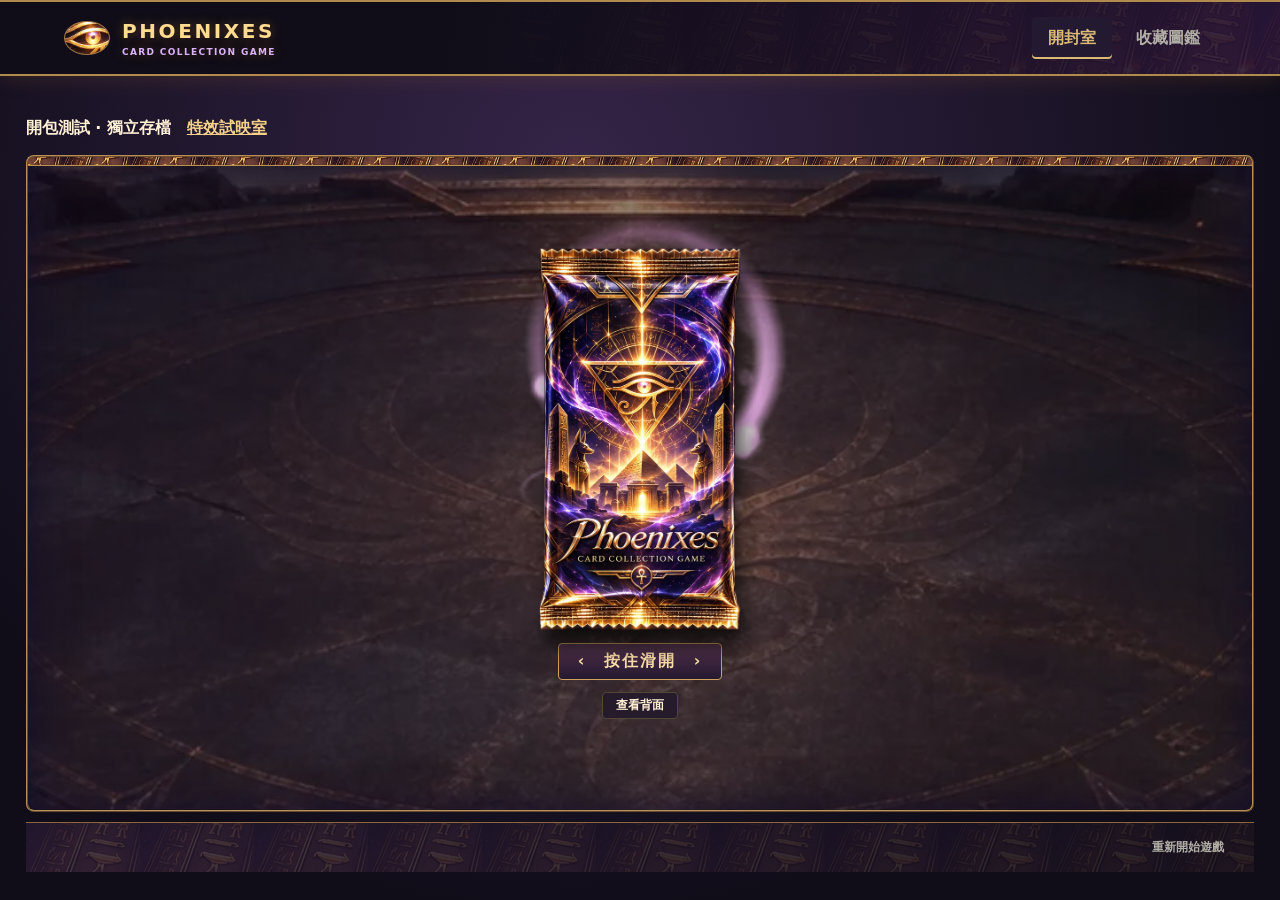
==== pack-test.html @ 0b0fe70a "部署 V0.7 正式遊戲、開包測試及特效試映室" ====
<!doctype html><html lang="zh-Hant-TW"><head><meta charset="utf-8"><meta name="viewport" content="width=device-width,initial-scale=1"><meta name="theme-color" content="#141410"><meta name="version" content="0.7"><title>開包測試｜埃及魔眼 V0.7｜PHOENIXES CARD COLLECTION GAME｜封王卡牌</title>  <script type="module" crossorigin src="./assets/effects-B3_6mOSf.js"></script>
  <script type="module" crossorigin src="./assets/main-DropEZ9S.js"></script>
  <link rel="stylesheet" crossorigin href="./assets/effects-CsHN-wOc.css">
</head><body style="margin:0"><div id="root"></div></body></html>
---- assets/effects-CsHN-wOc.css ----
*{box-sizing:border-box}:root{--gold:#dbba75;--line:#504735;--ink:#141410;--flip:.32s;color-scheme:dark;font-family:Microsoft JhengHei,system-ui,sans-serif;color:#f3eedf;background:#10110f}body{min-height:100vh;background:radial-gradient(ellipse at 75% 20%,#22241b,transparent 60%)}button{color:inherit;font:inherit;cursor:pointer;background:#262620;border:1px solid var(--line);border-radius:4px;padding:.65rem 1rem}button:focus-visible{outline:3px solid #ffe5a3;outline-offset:3px}button:disabled{cursor:default}header{height:76px;padding:0 max(5vw,18px);border-bottom:1px solid var(--line);display:flex;justify-content:space-between;align-items:center;background:#11120fee}.brand{display:flex;gap:12px;align-items:center;font:700 20px Georgia,serif;letter-spacing:.13em}.brand b{font-size:32px;color:var(--gold)}small{display:block;font-size:10px;color:var(--gold);letter-spacing:.15em}.brand small{margin-top:4px;font-size:9px}nav{display:flex;gap:8px}nav button,footer button{background:none;border:0;color:#b2afa6}nav .active{color:var(--gold);box-shadow:inset 0 -2px var(--gold)}main{max-width:1150px;padding:30px 5vw 18px;margin:auto}.heading,.progress,.progress>div,footer{display:flex;align-items:center;justify-content:space-between}.heading{margin-bottom:20px}h1{font-family:serif;font-size:clamp(28px,4vw,46px);margin:4px 0;letter-spacing:.08em}.counter{font-size:13px;color:#c0bba9}.counter strong{font:28px Georgia;color:var(--gold)}.stage{position:relative;text-align:center;padding:28px 18px;border:1px solid var(--line);border-radius:8px;background:repeating-radial-gradient(ellipse at 50% 40%,transparent 0 70px,#dbc1790a 71px,transparent 72px 85px),radial-gradient(ellipse at 50% 45%,#49412b 0,#24251e 44%,#161814 83%)}.wrapper{position:relative;width:155px;padding:11px 8px 10px;display:inline-grid;gap:4px;color:#f8e6b4;background:linear-gradient(100deg,#4b4026,#ae9861 12%,#53482f 28%,#292719 68%,#88794d);box-shadow:8px 14px 24px #0009;transform:rotate(-5deg);border:1px solid #c6b27b;transition:transform .2s}.wrapper:hover{transform:rotate(-2deg) translateY(-3px)}.wrapper img{width:100%;height:176px;object-fit:contain}.wrapper span{font:10px Georgia;letter-spacing:.2em}.wrapper:before,.wrapper:after{content:"";position:absolute;height:5px;background:repeating-linear-gradient(90deg,#a79361 0,#a79361 2px,#594f36 3px,#594f36 5px);left:0;right:0;top:0}.wrapper:after{bottom:0;top:auto}h2{font:700 25px serif;margin:16px 0 5px}.stage p,dialog p{color:#c6c1af;margin:7px 0 16px}.gold{min-width:175px;font-weight:700;background:linear-gradient(110deg,#dfc28b,#bba06a);color:#231e15}.hand,.gallery{display:grid;grid-template-columns:repeat(4,minmax(0,1fr));gap:14px}.hand{margin:20px auto;max-width:880px}.slot,.entry{padding:4px;background:#171912;min-width:0}.slot img,.entry img{width:100%;aspect-ratio:.69;object-fit:contain;display:block}.slot span,.entry span{display:block;margin:6px 0;font-size:14px}.slot small,.entry small{margin:5px}.face img{animation:flip var(--flip) ease-out}.rare{border-color:var(--gold);box-shadow:0 0 16px #ecd18777}.gallery{grid-template-columns:repeat(auto-fill,minmax(135px,1fr))}.entry:disabled img{opacity:.38}.progress{margin:18px 0;gap:14px}.progress>div{flex:1;flex-wrap:wrap;gap:10px;background:#1b1d17;border:1px solid #36392e;padding:14px 18px;border-radius:5px}.progress strong{color:var(--gold)}.progress i{font-size:12px;font-style:normal;color:#aaa89a}progress{width:100%;height:5px;accent-color:var(--gold)}footer{color:#aaa89a;font-size:12px}dialog{text-align:center;background:#22241d;color:inherit;border:1px solid var(--gold);max-width:94vw;border-radius:6px}dialog::backdrop{background:#000c}dialog img{display:block;max-width:80vw;max-height:70dvh;margin:auto;object-fit:contain}@keyframes flip{0%{transform:perspective(500px) rotateY(75deg);opacity:.6}}@media(max-width:650px){header{height:62px}.brand{font-size:15px;gap:6px}.brand b{font-size:22px}nav{gap:0}nav button{padding:9px;font-size:14px}main{padding:22px 14px}.hand{grid-template-columns:repeat(2,minmax(0,1fr));gap:8px}.stage{padding:18px 10px}.progress{gap:7px}.progress>div{padding:10px;font-size:13px}.heading small{font-size:8px}.gallery{grid-template-columns:repeat(2,minmax(0,1fr))}}@media(prefers-reduced-motion:reduce){*,*:before,*:after{animation:none!important;transition:none!important}}:root{font-family:ui-rounded,Arial Rounded MT Bold,Microsoft JhengHei,PingFang TC,system-ui,sans-serif;font-weight:750}body{margin:0;background:#151311}header{background:#181512;border-color:#504332}.brand,.stage h2,dialog h2{font-family:inherit;font-weight:900}main{max-width:1500px;padding:clamp(12px,2vw,30px)}.stage{min-height:clamp(400px,73svh,820px);display:flex;align-items:center;justify-content:center;flex-direction:column;isolation:isolate;overflow:hidden;background:#241e1a url(../relic/arena.webp) center 57%/cover no-repeat}.booth{display:grid;justify-items:center;gap:20px;z-index:1}.foil,.shell{width:clamp(168px,20vw,250px);aspect-ratio:456/867}.foil{touch-action:none;-webkit-user-select:none;user-select:none;position:relative;padding:0;border:0;background:none;cursor:grab;filter:drop-shadow(5px 16px 10px #080605cc);transform:perspective(700px) rotateY(calc(var(--drag)*13deg)) rotate(calc(var(--drag)*4deg))}.foil:active{cursor:grabbing}.pack-art,.shell i{position:absolute;top:0;right:0;bottom:0;left:0;background:url(../relic/eye-pack.webp) center/100% 100%;clip-path:polygon(3.5% 0,98% 0,96% 48%,100% 99.5%,0 99.5%,4% 49%)}.cue,.stage h2{background:#17130ddb;border:1px solid #9d8054;color:#fff1c9;padding:.45em 1.2em;border-radius:4px;letter-spacing:.12em}.hand{position:relative;display:flex;align-items:center;justify-content:center;width:96%;gap:0;margin:40px auto 48px}.slot{--angle:-11deg;--lift:10px;width:23%;max-width:194px;flex:none;position:relative;transform-origin:50% 92%;transform:translateY(var(--lift)) rotate(var(--angle));box-shadow:0 9px 15px #0009;transition:transform .24s;touch-action:manipulation}.slot:nth-child(2){--angle:-4deg;--lift:-7px}.slot:nth-child(3){--angle:4deg;--lift:-7px}.slot:nth-child(4){--angle:11deg}@media(hover:hover){.slot:hover{z-index:3;transform:translateY(-18px) scale(1.055)}}.slot:focus-visible{z-index:4}.dealing .slot{animation:deal .6s ease-out backwards}.dealing .slot:nth-child(2n){animation-delay:.1s}.shell,.burst,.reveal-fx,.sr,.mist{pointer-events:none}.shell{z-index:5;position:absolute;left:50%;top:46%;transform:translate(-50%,-50%)}.shell i{clip-path:polygon(3% 14%,30% 12%,70% 16%,98% 12%,100% 100%,0 100%);animation:drop .65s ease-in both}.shell i+i{clip-path:polygon(3% 0,98% 0,98% 12%,70% 16%,30% 12%,3% 14%);animation:tear .6s ease-out both}.burst,.reveal-fx,.mist{position:absolute;mix-blend-mode:screen;background:center/100% 100% no-repeat}.burst{top:-45%;right:-45%;bottom:-45%;left:-45%;background-image:url(../relic/burst-alpha.webp);animation:flare .8s both}.reveal-fx{top:-18%;right:-18%;bottom:-18%;left:-18%;background-image:url(../relic/arc-alpha.webp);animation:flare .95s both}.rare .reveal-fx{background-image:url(../relic/flame-alpha.webp);-webkit-mask-image:radial-gradient(ellipse,transparent 32%,black 60%);mask-image:radial-gradient(ellipse,transparent 32%,black 60%);animation-duration:1.55s}.sr{position:absolute;width:62%;aspect-ratio:276/190;bottom:-8%;right:-7%;background:url(../relic/sr-alpha.webp) center/contain;mix-blend-mode:screen;-webkit-mask-image:radial-gradient(ellipse,#000 55%,transparent 74%);mask-image:radial-gradient(ellipse,#000 55%,transparent 74%);animation:stamp .65s both}.mist{z-index:-1;top:45%;right:0;bottom:-12%;left:0;background-image:url(../relic/mist-alpha.webp);opacity:.21}.gold,.stage h2{position:relative;z-index:1}.sound-toggle{color:#dfc695}footer{justify-content:flex-end;margin-top:10px}dialog[open]{animation:inspect .2s ease-out}dialog img{margin-bottom:12px}@keyframes inspect{0%{opacity:0;transform:scale(.88)}}@keyframes stamp{0%{opacity:0;transform:scale(1.7)}65%{transform:scale(.94)}}@keyframes deal{0%{opacity:0;transform:translateY(38%) scale(.5)}}@keyframes drop{to{opacity:0;transform:translateY(55%) rotate(-12deg)}}@keyframes tear{to{opacity:0;transform:translate(45%,-42%) rotate(22deg)}}@keyframes flare{0%,to{opacity:0}20%,62%{opacity:1}}@media(max-width:650px){header{padding:0 9px}.brand{font-size:12px}.brand b{display:none}nav button{padding:8px 5px;font-size:13px}.stage{min-height:64svh;padding-inline:3px}.hand{width:100%}.slot{width:23%;padding:1px;--angle:-8deg}.slot:nth-child(4){--angle:8deg}}@media(prefers-reduced-motion:reduce){.mist,.reveal-fx,.burst,.shell{display:none}}dialog.closing{animation:dismiss .18s ease-in both}@keyframes dismiss{to{opacity:0;transform:scale(.88)}}body{background:radial-gradient(ellipse at 45% 20%,#352448,#100d19 72%);color:#fff0d6}header,dialog,footer,.entry,.gold,.cue,nav .active{border-color:#ba864b;background-color:#231a32}header{border-block:2px solid #b18a4d;background:linear-gradient(95deg,#100d18 35%,#281536e8),url(../relic/glyph.webp);box-shadow:0 3px 18px #ae6b3030}.brand b{display:block;width:46px;height:34px;background:url(../relic/eye.webp) center/cover;border:1px solid #997343;border-radius:50%}.brand{color:#ffdc90;text-shadow:0 0 12px #cf872a66}.brand small{color:#dbb3ff}.stage{border:2px ridge #ba8d56;background-image:linear-gradient(160deg,#28113f55,transparent 46%,#31113a77),url(../relic/arena.webp);box-shadow:inset 0 0 45px #130d27}.stage:before,.gallery:before{content:"";position:absolute;top:0;left:0;right:0;height:8px;background:url(../relic/glyph.webp) center/68px;pointer-events:none;border-bottom:1px solid #b79250}.gallery{position:relative;padding:22px 10px;background:#201727;border:1px solid #946c46}.entry{border:2px ridge #b08a5d}footer{padding:6px 14px;border-top:1px solid #8c663e;background:linear-gradient(90deg,#251930d9,#15101de8),url(../relic/glyph.webp)}button.gold,.cue,dialog button{background:linear-gradient(#55344e,#24182f);border:1px solid #d2a15e;color:#ffe1aa}.cue{font-weight:850}.foil,.shell{width:clamp(145px,17vw,202px)}.pack-art{clip-path:none}.foil:after,.tear-fire,.dealing .slot:before,.halo{content:"";pointer-events:none;position:absolute;background:center/100% 100% no-repeat}.foil:after{top:0;right:-21%;bottom:0;left:-21%;background-image:url(../relic/arc-alpha.webp);opacity:calc(.25 + var(--drag)*.7);transform:scale(calc(1 + var(--drag)*.15))}.shell{top:50%}.shell i{animation:shatter 1.15s ease-in both}.shell i+i{animation:sealAway 1s ease-out both}.tear-fire{top:-30%;right:-30%;bottom:-30%;left:-30%;background-image:url(../relic/flame-alpha.webp);animation:ignition 1.35s both;-webkit-mask-image:radial-gradient(ellipse,transparent 20%,black 52%,transparent 73%);mask-image:radial-gradient(ellipse,transparent 20%,black 52%,transparent 73%)}.shell .burst{animation:ignition 1.55s both}.hand .slot{--travel:151%;--delay:.62s}.hand .slot:nth-child(2){--travel:50%;--delay:.77s}.hand .slot:nth-child(3){--travel:-50%;--delay:.92s}.hand .slot:nth-child(4){--travel:-151%;--delay:1.07s}.hand.dealing .slot{animation:fan .88s var(--delay) cubic-bezier(.16,.75,.23,1) both}.dealing .slot:before{top:-22%;right:-22%;bottom:-22%;left:-22%;background-image:url(../relic/arc-alpha.webp);animation:ignition .95s var(--delay) both}.rare .reveal-fx{top:-29%;right:-29%;bottom:-29%;left:-29%;animation:ignition 2.3s both}.sr{width:97%;right:-10%;bottom:-19%;mix-blend-mode:normal;-webkit-mask-image:none;mask-image:none;filter:drop-shadow(0 0 7px #ffad48);animation:stamp .7s both,glory 1.8s .2s ease-in-out infinite alternate}.inspection{position:relative;isolation:isolate;padding:8px}.inspection img{position:relative;z-index:1}.inspection .sr{width:40%;right:-2%;bottom:-2%;z-index:2}.halo{top:-10%;right:-10%;bottom:-10%;left:-10%;background-image:url(../relic/arc-alpha.webp);animation:breathe 2s infinite alternate}.legend .halo{background-image:url(../relic/flame-alpha.webp)}dialog{overflow:visible;border:2px ridge #d2a562;background:linear-gradient(135deg,#26182ff2,#15101bed),url(../relic/glyph.webp);box-shadow:0 0 45px #ba6bf94d}dialog::backdrop{background:#10091ce8}@keyframes shatter{0%,22%{opacity:1}to{transform:translate(-20%,46%) rotate(-17deg);opacity:0}}@keyframes sealAway{0%,14%{transform:none}to{transform:translate(63%,-56%) rotate(36deg);opacity:0}}@keyframes fan{0%{opacity:0;transform:translate(var(--travel),18%) scale(.35) rotate(0)}15%{opacity:1}to{transform:translateY(var(--lift)) rotate(var(--angle))}}@keyframes ignition{0%,to{opacity:0;scale:.72}18%,58%{opacity:1}76%{scale:1.13}}@keyframes glory{to{filter:drop-shadow(0 0 5px #fff4aa) drop-shadow(0 0 12px #f38c28);scale:1.05}}@keyframes breathe{to{transform:scale(1.07);opacity:.7}}@media(prefers-reduced-motion:reduce){.foil:after,.halo,.tear-fire,.dealing .slot:before{display:none}}.stage{background-image:linear-gradient(120deg,#170e2d70,#100d2266),url(../relic/temple.webp)}.booth{position:relative;gap:12px}.effect{width:100%;height:100%;display:block;pointer-events:none}.arrival,.release,.summon,.inspect-fx{position:absolute;pointer-events:none;aspect-ratio:1;mix-blend-mode:screen}.arrival{width:170%;top:-8%;filter:hue-rotate(185deg)}.release{width:245%;top:-23%;left:-72%;filter:saturate(1.2)}.summon{width:200%;left:-50%;bottom:-29%;z-index:4}.slot:has(.summon){z-index:5;animation:relicRise 1.55s both}.slot:has(.summon) .sr{animation:stamp .65s .32s both,glory 1.8s 1s infinite alternate}@keyframes relicRise{0%{filter:brightness(.35)}23%{filter:brightness(.58);transform:translateY(-4%) scale(1.03)}48%,72%{filter:brightness(1.13);transform:translateY(-9%) scale(1.09)}}.inspect-fx{width:148%;inset:auto -24% -18%;z-index:2}.legend .foil-light,.rare .card-glint{position:absolute;top:2%;right:2%;bottom:2%;left:2%;z-index:2;pointer-events:none;mix-blend-mode:screen;background:linear-gradient(115deg,transparent 32%,#b18eff38 42%,#ffe9b78c 48%,#7cd3ff4a 54%,transparent 63%);background-size:250% 100%;background-position:var(--shine,50%) 0}.rare .card-glint{animation:metal 1.7s both}@keyframes metal{0%{background-position:100% 0}to{background-position:0 0;opacity:0}}.foil:after,.dealing .slot:before{display:none}.foil{--pack:url(../relic/eye-pack.webp)}.foil.back{--pack:url(../relic/eye-back.webp)}.foil .pack-art,.foil .seal-peel{background-image:var(--pack)}.foil .pack-art{clip-path:polygon(0 11%,100% 11%,100% 100%,0 100%)}.seal-peel{position:absolute;top:0;right:0;bottom:0;left:0;background-size:100% 100%;clip-path:polygon(0 0,100% 0,100% 11%,0 11%);transform-origin:100% 10%;transform:skewY(calc(var(--drag)*6deg)) translateY(calc(-2%*var(--drag)))}.rotate-pack{font-size:.78rem;padding:.25rem .8rem;background:#251b2a}.lab{max-width:760px}.lab label{display:block;margin:.7em 0}.lab a,main a{color:#f3cf88}.viewer{height:36vh;min-height:190px;background:#100d18;display:grid;place-items:center;overflow:hidden;border:1px solid #866740}.viewer>div{width:min(32vh,72vw);aspect-ratio:1}.lab input{vertical-align:middle}@media(prefers-reduced-motion:reduce){.arrival,.release,.summon,.inspect-fx{display:none}}.pack-side{position:absolute;top:0;right:0;bottom:0;left:0;animation:turnFoil .45s ease-out both}.shell.reverse i{background-image:url(../relic/eye-back.webp)}@keyframes turnFoil{0%{transform:perspective(650px) rotateY(77deg);filter:brightness(.58)}}.summon{width:131%;left:-15.5%;bottom:-6%;z-index:1;opacity:.76;-webkit-mask-image:radial-gradient(ellipse at 50% 54%,#000 15%,#000a 39%,transparent 69%);mask-image:radial-gradient(ellipse at 50% 54%,#000 15%,#000a 39%,transparent 69%);filter:saturate(1.3)}.slot:has(.summon) .sr{z-index:4}.slot:has(.summon) .card-glint{z-index:2}.summoning .slot:not(:has(.summon)){filter:brightness(.74);transition:filter .25s}.release,.inspect-fx,.arrival{-webkit-mask-image:radial-gradient(ellipse,#000 25%,#000c 49%,transparent 72%);mask-image:radial-gradient(ellipse,#000 25%,#000c 49%,transparent 72%)}.slot:has(.summon) .summon{animation:unsealLight 1.5s both}.slot:has(.summon):before{content:"";position:absolute;top:3px;right:3px;bottom:3px;left:3px;z-index:3;background:center/contain no-repeat url(../card-preview/00.webp);backface-visibility:hidden;transform-origin:left center;pointer-events:none;animation:secretBack .78s both}.slot:has(.summon) .sr{animation:stamp .68s .58s both,glory 1.8s 1.3s infinite alternate}@keyframes secretBack{0%,38%{transform:none}90%,to{transform:perspective(550px) rotateY(-100deg);opacity:0}}@keyframes unsealLight{0%,12%{opacity:.14}42%{opacity:.8}80%,to{opacity:0}}@media(prefers-reduced-motion:reduce){.slot:has(.summon):before{display:none}}.charge-fx{position:absolute;top:-18%;right:-18%;bottom:-18%;left:-18%;z-index:2;pointer-events:none;mix-blend-mode:screen;filter:sepia(.6) saturate(1.4)}@media(prefers-reduced-motion:reduce){.charge-fx{display:none}}.lab h1{font-family:inherit}.lab select{font:inherit;color:#f4deab;background:#231a32;padding:.35rem}.viewer canvas{-webkit-mask-image:radial-gradient(ellipse,#000 36%,#000c 55%,transparent 73%);mask-image:radial-gradient(ellipse,#000 36%,#000c 55%,transparent 73%)}
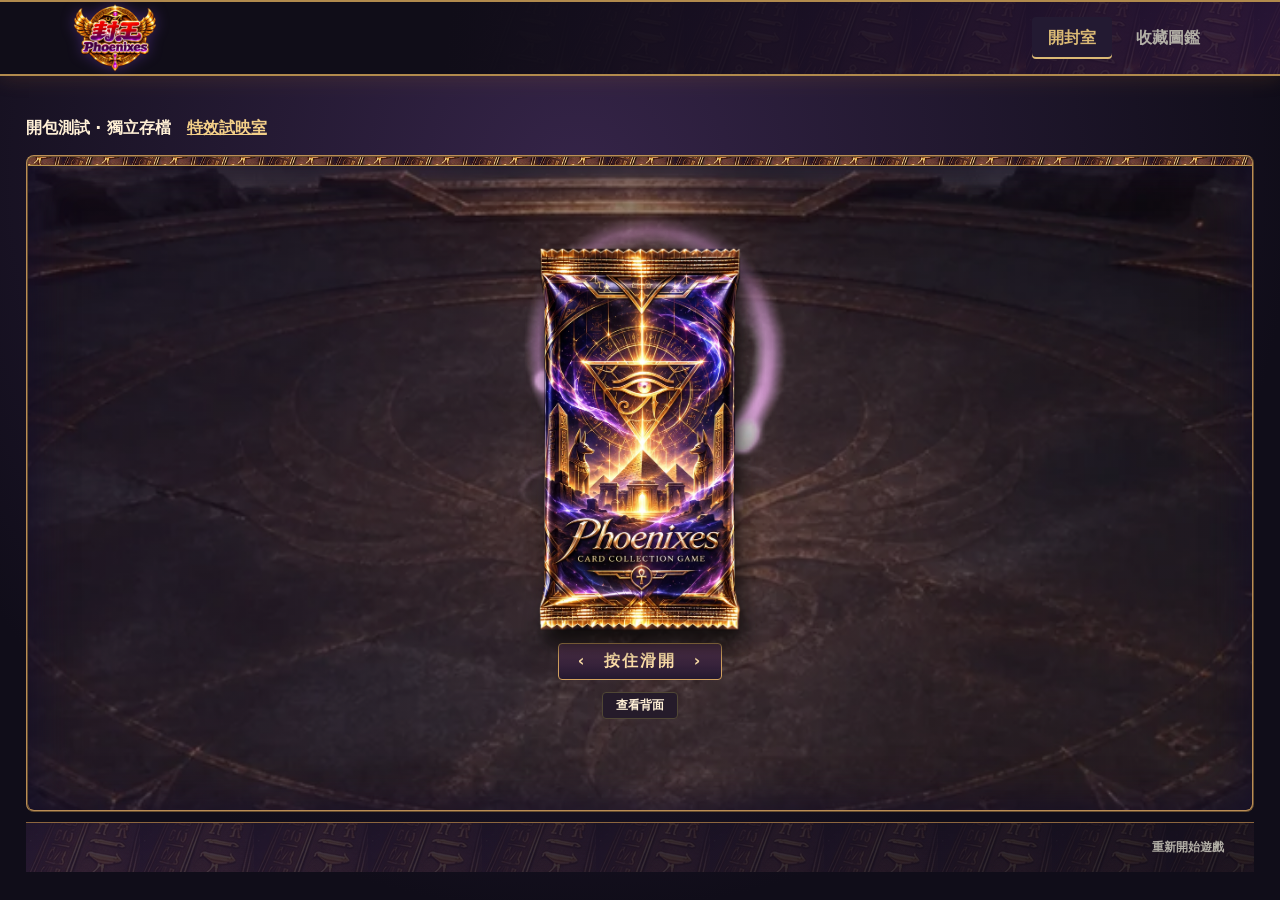
==== commit 1d3c9b1d: "deploy: publish Egyptian Seal logo and P01 preview" ====
--- a/pack-test.html
+++ b/pack-test.html
@@ -1,4 +1,5 @@
-<!doctype html><html lang="zh-Hant-TW"><head><meta charset="utf-8"><meta name="viewport" content="width=device-width,initial-scale=1"><meta name="theme-color" content="#141410"><meta name="version" content="0.7"><title>開包測試｜埃及魔眼 V0.7｜PHOENIXES CARD COLLECTION GAME｜封王卡牌</title>  <script type="module" crossorigin src="./assets/effects-B3_6mOSf.js"></script>
-  <script type="module" crossorigin src="./assets/main-DropEZ9S.js"></script>
-  <link rel="stylesheet" crossorigin href="./assets/effects-CsHN-wOc.css">
+<!doctype html><html lang="zh-Hant-TW"><head><meta charset="utf-8"><meta name="viewport" content="width=device-width,initial-scale=1"><meta name="theme-color" content="#141410"><meta name="version" content="0.7"><title>開包測試｜埃及魔眼 V0.7｜PHOENIXES CARD COLLECTION GAME｜封王卡牌</title>  <script type="module" crossorigin src="./assets/Effect-CpikUlde.js"></script>
+  <script type="module" crossorigin src="./assets/audio-BqNfsclt.js"></script>
+  <script type="module" crossorigin src="./assets/main-Bqu9uLlT.js"></script>
+  <link rel="stylesheet" crossorigin href="./assets/effects-CDIC5dRx.css">
 </head><body style="margin:0"><div id="root"></div></body></html>
--- a/assets/effects-CDIC5dRx.css
+++ b/assets/effects-CDIC5dRx.css
@@ -0,0 +1 @@
+*{box-sizing:border-box}:root{--gold:#dbba75;--line:#504735;--ink:#141410;--flip:.32s;color-scheme:dark;font-family:Microsoft JhengHei,system-ui,sans-serif;color:#f3eedf;background:#10110f}body{min-height:100vh;background:radial-gradient(ellipse at 75% 20%,#22241b,transparent 60%)}button{color:inherit;font:inherit;cursor:pointer;background:#262620;border:1px solid var(--line);border-radius:4px;padding:.65rem 1rem}button:focus-visible{outline:3px solid #ffe5a3;outline-offset:3px}button:disabled{cursor:default}header{height:76px;padding:0 max(5vw,18px);border-bottom:1px solid var(--line);display:flex;justify-content:space-between;align-items:center;background:#11120fee}.brand{display:flex;gap:12px;align-items:center;font:700 20px Georgia,serif;letter-spacing:.13em}.brand b{font-size:32px;color:var(--gold)}small{display:block;font-size:10px;color:var(--gold);letter-spacing:.15em}.brand small{margin-top:4px;font-size:9px}nav{display:flex;gap:8px}nav button,footer button{background:none;border:0;color:#b2afa6}nav .active{color:var(--gold);box-shadow:inset 0 -2px var(--gold)}main{max-width:1150px;padding:30px 5vw 18px;margin:auto}.heading,.progress,.progress>div,footer{display:flex;align-items:center;justify-content:space-between}.heading{margin-bottom:20px}h1{font-family:serif;font-size:clamp(28px,4vw,46px);margin:4px 0;letter-spacing:.08em}.counter{font-size:13px;color:#c0bba9}.counter strong{font:28px Georgia;color:var(--gold)}.stage{position:relative;text-align:center;padding:28px 18px;border:1px solid var(--line);border-radius:8px;background:repeating-radial-gradient(ellipse at 50% 40%,transparent 0 70px,#dbc1790a 71px,transparent 72px 85px),radial-gradient(ellipse at 50% 45%,#49412b 0,#24251e 44%,#161814 83%)}.wrapper{position:relative;width:155px;padding:11px 8px 10px;display:inline-grid;gap:4px;color:#f8e6b4;background:linear-gradient(100deg,#4b4026,#ae9861 12%,#53482f 28%,#292719 68%,#88794d);box-shadow:8px 14px 24px #0009;transform:rotate(-5deg);border:1px solid #c6b27b;transition:transform .2s}.wrapper:hover{transform:rotate(-2deg) translateY(-3px)}.wrapper img{width:100%;height:176px;object-fit:contain}.wrapper span{font:10px Georgia;letter-spacing:.2em}.wrapper:before,.wrapper:after{content:"";position:absolute;height:5px;background:repeating-linear-gradient(90deg,#a79361 0,#a79361 2px,#594f36 3px,#594f36 5px);left:0;right:0;top:0}.wrapper:after{bottom:0;top:auto}h2{font:700 25px serif;margin:16px 0 5px}.stage p,dialog p{color:#c6c1af;margin:7px 0 16px}.gold{min-width:175px;font-weight:700;background:linear-gradient(110deg,#dfc28b,#bba06a);color:#231e15}.hand,.gallery{display:grid;grid-template-columns:repeat(4,minmax(0,1fr));gap:14px}.hand{margin:20px auto;max-width:880px}.slot,.entry{padding:4px;background:#171912;min-width:0}.slot img,.entry img{width:100%;aspect-ratio:.69;object-fit:contain;display:block}.slot span,.entry span{display:block;margin:6px 0;font-size:14px}.slot small,.entry small{margin:5px}.face img{animation:flip var(--flip) ease-out}.rare{border-color:var(--gold);box-shadow:0 0 16px #ecd18777}.gallery{grid-template-columns:repeat(auto-fill,minmax(135px,1fr))}.entry:disabled img{opacity:.38}.progress{margin:18px 0;gap:14px}.progress>div{flex:1;flex-wrap:wrap;gap:10px;background:#1b1d17;border:1px solid #36392e;padding:14px 18px;border-radius:5px}.progress strong{color:var(--gold)}.progress i{font-size:12px;font-style:normal;color:#aaa89a}progress{width:100%;height:5px;accent-color:var(--gold)}footer{color:#aaa89a;font-size:12px}dialog{text-align:center;background:#22241d;color:inherit;border:1px solid var(--gold);max-width:94vw;border-radius:6px}dialog::backdrop{background:#000c}dialog img{display:block;max-width:80vw;max-height:70dvh;margin:auto;object-fit:contain}@keyframes flip{0%{transform:perspective(500px) rotateY(75deg);opacity:.6}}@media(max-width:650px){header{height:62px}.brand{font-size:15px;gap:6px}.brand b{font-size:22px}nav{gap:0}nav button{padding:9px;font-size:14px}main{padding:22px 14px}.hand{grid-template-columns:repeat(2,minmax(0,1fr));gap:8px}.stage{padding:18px 10px}.progress{gap:7px}.progress>div{padding:10px;font-size:13px}.heading small{font-size:8px}.gallery{grid-template-columns:repeat(2,minmax(0,1fr))}}@media(prefers-reduced-motion:reduce){*,*:before,*:after{animation:none!important;transition:none!important}}:root{font-family:ui-rounded,Arial Rounded MT Bold,Microsoft JhengHei,PingFang TC,system-ui,sans-serif;font-weight:750}body{margin:0;background:#151311}header{background:#181512;border-color:#504332}.brand,.stage h2,dialog h2{font-family:inherit;font-weight:900}main{max-width:1500px;padding:clamp(12px,2vw,30px)}.stage{min-height:clamp(400px,73svh,820px);display:flex;align-items:center;justify-content:center;flex-direction:column;isolation:isolate;overflow:hidden;background:#241e1a url(../relic/arena.webp) center 57%/cover no-repeat}.booth{display:grid;justify-items:center;gap:20px;z-index:1}.foil,.shell{width:clamp(168px,20vw,250px);aspect-ratio:456/867}.foil{touch-action:none;-webkit-user-select:none;user-select:none;position:relative;padding:0;border:0;background:none;cursor:grab;filter:drop-shadow(5px 16px 10px #080605cc);transform:perspective(700px) rotateY(calc(var(--drag)*13deg)) rotate(calc(var(--drag)*4deg))}.foil:active{cursor:grabbing}.pack-art,.shell i{position:absolute;top:0;right:0;bottom:0;left:0;background:url(../relic/eye-pack.webp) center/100% 100%;clip-path:polygon(3.5% 0,98% 0,96% 48%,100% 99.5%,0 99.5%,4% 49%)}.cue,.stage h2{background:#17130ddb;border:1px solid #9d8054;color:#fff1c9;padding:.45em 1.2em;border-radius:4px;letter-spacing:.12em}.hand{position:relative;display:flex;align-items:center;justify-content:center;width:96%;gap:0;margin:40px auto 48px}.slot{--angle:-11deg;--lift:10px;width:23%;max-width:194px;flex:none;position:relative;transform-origin:50% 92%;transform:translateY(var(--lift)) rotate(var(--angle));box-shadow:0 9px 15px #0009;transition:transform .24s;touch-action:manipulation}.slot:nth-child(2){--angle:-4deg;--lift:-7px}.slot:nth-child(3){--angle:4deg;--lift:-7px}.slot:nth-child(4){--angle:11deg}@media(hover:hover){.slot:hover{z-index:3;transform:translateY(-18px) scale(1.055)}}.slot:focus-visible{z-index:4}.dealing .slot{animation:deal .6s ease-out backwards}.dealing .slot:nth-child(2n){animation-delay:.1s}.shell,.burst,.reveal-fx,.sr,.mist{pointer-events:none}.shell{z-index:5;position:absolute;left:50%;top:46%;transform:translate(-50%,-50%)}.shell i{clip-path:polygon(3% 14%,30% 12%,70% 16%,98% 12%,100% 100%,0 100%);animation:drop .65s ease-in both}.shell i+i{clip-path:polygon(3% 0,98% 0,98% 12%,70% 16%,30% 12%,3% 14%);animation:tear .6s ease-out both}.burst,.reveal-fx,.mist{position:absolute;mix-blend-mode:screen;background:center/100% 100% no-repeat}.burst{top:-45%;right:-45%;bottom:-45%;left:-45%;background-image:url(../relic/burst-alpha.webp);animation:flare .8s both}.reveal-fx{top:-18%;right:-18%;bottom:-18%;left:-18%;background-image:url(../relic/arc-alpha.webp);animation:flare .95s both}.rare .reveal-fx{background-image:url(../relic/flame-alpha.webp);-webkit-mask-image:radial-gradient(ellipse,transparent 32%,black 60%);mask-image:radial-gradient(ellipse,transparent 32%,black 60%);animation-duration:1.55s}.sr{position:absolute;width:62%;aspect-ratio:276/190;bottom:-8%;right:-7%;background:url(../relic/sr-alpha.webp) center/contain;mix-blend-mode:screen;-webkit-mask-image:radial-gradient(ellipse,#000 55%,transparent 74%);mask-image:radial-gradient(ellipse,#000 55%,transparent 74%);animation:stamp .65s both}.mist{z-index:-1;top:45%;right:0;bottom:-12%;left:0;background-image:url(../relic/mist-alpha.webp);opacity:.21}.gold,.stage h2{position:relative;z-index:1}.sound-toggle{color:#dfc695}footer{justify-content:flex-end;margin-top:10px}dialog[open]{animation:inspect .2s ease-out}dialog img{margin-bottom:12px}@keyframes inspect{0%{opacity:0;transform:scale(.88)}}@keyframes stamp{0%{opacity:0;transform:scale(1.7)}65%{transform:scale(.94)}}@keyframes deal{0%{opacity:0;transform:translateY(38%) scale(.5)}}@keyframes drop{to{opacity:0;transform:translateY(55%) rotate(-12deg)}}@keyframes tear{to{opacity:0;transform:translate(45%,-42%) rotate(22deg)}}@keyframes flare{0%,to{opacity:0}20%,62%{opacity:1}}@media(max-width:650px){header{padding:0 9px}.brand{font-size:12px}.brand b{display:none}nav button{padding:8px 5px;font-size:13px}.stage{min-height:64svh;padding-inline:3px}.hand{width:100%}.slot{width:23%;padding:1px;--angle:-8deg}.slot:nth-child(4){--angle:8deg}}@media(prefers-reduced-motion:reduce){.mist,.reveal-fx,.burst,.shell{display:none}}dialog.closing{animation:dismiss .18s ease-in both}@keyframes dismiss{to{opacity:0;transform:scale(.88)}}body{background:radial-gradient(ellipse at 45% 20%,#352448,#100d19 72%);color:#fff0d6}header,dialog,footer,.entry,.gold,.cue,nav .active{border-color:#ba864b;background-color:#231a32}header{border-block:2px solid #b18a4d;background:linear-gradient(95deg,#100d18 35%,#281536e8),url(../relic/glyph.webp);box-shadow:0 3px 18px #ae6b3030}.brand b{display:block;width:46px;height:34px;background:url(../relic/eye.webp) center/cover;border:1px solid #997343;border-radius:50%}.brand{color:#ffdc90;text-shadow:0 0 12px #cf872a66}.brand small{color:#dbb3ff}.stage{border:2px ridge #ba8d56;background-image:linear-gradient(160deg,#28113f55,transparent 46%,#31113a77),url(../relic/arena.webp);box-shadow:inset 0 0 45px #130d27}.stage:before,.gallery:before{content:"";position:absolute;top:0;left:0;right:0;height:8px;background:url(../relic/glyph.webp) center/68px;pointer-events:none;border-bottom:1px solid #b79250}.gallery{position:relative;padding:22px 10px;background:#201727;border:1px solid #946c46}.entry{border:2px ridge #b08a5d}footer{padding:6px 14px;border-top:1px solid #8c663e;background:linear-gradient(90deg,#251930d9,#15101de8),url(../relic/glyph.webp)}button.gold,.cue,dialog button{background:linear-gradient(#55344e,#24182f);border:1px solid #d2a15e;color:#ffe1aa}.cue{font-weight:850}.foil,.shell{width:clamp(145px,17vw,202px)}.pack-art{clip-path:none}.foil:after,.tear-fire,.dealing .slot:before,.halo{content:"";pointer-events:none;position:absolute;background:center/100% 100% no-repeat}.foil:after{top:0;right:-21%;bottom:0;left:-21%;background-image:url(../relic/arc-alpha.webp);opacity:calc(.25 + var(--drag)*.7);transform:scale(calc(1 + var(--drag)*.15))}.shell{top:50%}.shell i{animation:shatter 1.15s ease-in both}.shell i+i{animation:sealAway 1s ease-out both}.tear-fire{top:-30%;right:-30%;bottom:-30%;left:-30%;background-image:url(../relic/flame-alpha.webp);animation:ignition 1.35s both;-webkit-mask-image:radial-gradient(ellipse,transparent 20%,black 52%,transparent 73%);mask-image:radial-gradient(ellipse,transparent 20%,black 52%,transparent 73%)}.shell .burst{animation:ignition 1.55s both}.hand .slot{--travel:151%;--delay:.62s}.hand .slot:nth-child(2){--travel:50%;--delay:.77s}.hand .slot:nth-child(3){--travel:-50%;--delay:.92s}.hand .slot:nth-child(4){--travel:-151%;--delay:1.07s}.hand.dealing .slot{animation:fan .88s var(--delay) cubic-bezier(.16,.75,.23,1) both}.dealing .slot:before{top:-22%;right:-22%;bottom:-22%;left:-22%;background-image:url(../relic/arc-alpha.webp);animation:ignition .95s var(--delay) both}.rare .reveal-fx{top:-29%;right:-29%;bottom:-29%;left:-29%;animation:ignition 2.3s both}.sr{width:97%;right:-10%;bottom:-19%;mix-blend-mode:normal;-webkit-mask-image:none;mask-image:none;filter:drop-shadow(0 0 7px #ffad48);animation:stamp .7s both,glory 1.8s .2s ease-in-out infinite alternate}.inspection{position:relative;isolation:isolate;padding:8px}.inspection img{position:relative;z-index:1}.inspection .sr{width:40%;right:-2%;bottom:-2%;z-index:2}.halo{top:-10%;right:-10%;bottom:-10%;left:-10%;background-image:url(../relic/arc-alpha.webp);animation:breathe 2s infinite alternate}.legend .halo{background-image:url(../relic/flame-alpha.webp)}dialog{overflow:visible;border:2px ridge #d2a562;background:linear-gradient(135deg,#26182ff2,#15101bed),url(../relic/glyph.webp);box-shadow:0 0 45px #ba6bf94d}dialog::backdrop{background:#10091ce8}@keyframes shatter{0%,22%{opacity:1}to{transform:translate(-20%,46%) rotate(-17deg);opacity:0}}@keyframes sealAway{0%,14%{transform:none}to{transform:translate(63%,-56%) rotate(36deg);opacity:0}}@keyframes fan{0%{opacity:0;transform:translate(var(--travel),18%) scale(.35) rotate(0)}15%{opacity:1}to{transform:translateY(var(--lift)) rotate(var(--angle))}}@keyframes ignition{0%,to{opacity:0;scale:.72}18%,58%{opacity:1}76%{scale:1.13}}@keyframes glory{to{filter:drop-shadow(0 0 5px #fff4aa) drop-shadow(0 0 12px #f38c28);scale:1.05}}@keyframes breathe{to{transform:scale(1.07);opacity:.7}}@media(prefers-reduced-motion:reduce){.foil:after,.halo,.tear-fire,.dealing .slot:before{display:none}}.stage{background-image:linear-gradient(120deg,#170e2d70,#100d2266),url(../relic/temple.webp)}.booth{position:relative;gap:12px}.effect{width:100%;height:100%;display:block;pointer-events:none}.arrival,.release,.summon,.inspect-fx{position:absolute;pointer-events:none;aspect-ratio:1;mix-blend-mode:screen}.arrival{width:170%;top:-8%;filter:hue-rotate(185deg)}.release{width:245%;top:-23%;left:-72%;filter:saturate(1.2)}.summon{width:200%;left:-50%;bottom:-29%;z-index:4}.slot:has(.summon){z-index:5;animation:relicRise 1.55s both}.slot:has(.summon) .sr{animation:stamp .65s .32s both,glory 1.8s 1s infinite alternate}@keyframes relicRise{0%{filter:brightness(.35)}23%{filter:brightness(.58);transform:translateY(-4%) scale(1.03)}48%,72%{filter:brightness(1.13);transform:translateY(-9%) scale(1.09)}}.inspect-fx{width:148%;inset:auto -24% -18%;z-index:2}.legend .foil-light,.rare .card-glint{position:absolute;top:2%;right:2%;bottom:2%;left:2%;z-index:2;pointer-events:none;mix-blend-mode:screen;background:linear-gradient(115deg,transparent 32%,#b18eff38 42%,#ffe9b78c 48%,#7cd3ff4a 54%,transparent 63%);background-size:250% 100%;background-position:var(--shine,50%) 0}.rare .card-glint{animation:metal 1.7s both}@keyframes metal{0%{background-position:100% 0}to{background-position:0 0;opacity:0}}.foil:after,.dealing .slot:before{display:none}.foil{--pack:url(../relic/eye-pack.webp)}.foil.back{--pack:url(../relic/eye-back.webp)}.foil .pack-art,.foil .seal-peel{background-image:var(--pack)}.foil .pack-art{clip-path:polygon(0 11%,100% 11%,100% 100%,0 100%)}.seal-peel{position:absolute;top:0;right:0;bottom:0;left:0;background-size:100% 100%;clip-path:polygon(0 0,100% 0,100% 11%,0 11%);transform-origin:100% 10%;transform:skewY(calc(var(--drag)*6deg)) translateY(calc(-2%*var(--drag)))}.rotate-pack{font-size:.78rem;padding:.25rem .8rem;background:#251b2a}.lab{max-width:760px}.lab label{display:block;margin:.7em 0}.lab a,main a{color:#f3cf88}.viewer{height:36vh;min-height:190px;background:#100d18;display:grid;place-items:center;overflow:hidden;border:1px solid #866740}.viewer>div{width:min(32vh,72vw);aspect-ratio:1}.lab input{vertical-align:middle}@media(prefers-reduced-motion:reduce){.arrival,.release,.summon,.inspect-fx{display:none}}.pack-side{position:absolute;top:0;right:0;bottom:0;left:0;animation:turnFoil .45s ease-out both}.shell.reverse i{background-image:url(../relic/eye-back.webp)}@keyframes turnFoil{0%{transform:perspective(650px) rotateY(77deg);filter:brightness(.58)}}.summon{width:131%;left:-15.5%;bottom:-6%;z-index:1;opacity:.76;-webkit-mask-image:radial-gradient(ellipse at 50% 54%,#000 15%,#000a 39%,transparent 69%);mask-image:radial-gradient(ellipse at 50% 54%,#000 15%,#000a 39%,transparent 69%);filter:saturate(1.3)}.slot:has(.summon) .sr{z-index:4}.slot:has(.summon) .card-glint{z-index:2}.summoning .slot:not(:has(.summon)){filter:brightness(.74);transition:filter .25s}.release,.inspect-fx,.arrival{-webkit-mask-image:radial-gradient(ellipse,#000 25%,#000c 49%,transparent 72%);mask-image:radial-gradient(ellipse,#000 25%,#000c 49%,transparent 72%)}.slot:has(.summon) .summon{animation:unsealLight 1.5s both}.slot:has(.summon):before{content:"";position:absolute;top:3px;right:3px;bottom:3px;left:3px;z-index:3;background:center/contain no-repeat url(../card-preview/00.webp);backface-visibility:hidden;transform-origin:left center;pointer-events:none;animation:secretBack .78s both}.slot:has(.summon) .sr{animation:stamp .68s .58s both,glory 1.8s 1.3s infinite alternate}@keyframes secretBack{0%,38%{transform:none}90%,to{transform:perspective(550px) rotateY(-100deg);opacity:0}}@keyframes unsealLight{0%,12%{opacity:.14}42%{opacity:.8}80%,to{opacity:0}}@media(prefers-reduced-motion:reduce){.slot:has(.summon):before{display:none}}.charge-fx{position:absolute;top:-18%;right:-18%;bottom:-18%;left:-18%;z-index:2;pointer-events:none;mix-blend-mode:screen;filter:sepia(.6) saturate(1.4)}@media(prefers-reduced-motion:reduce){.charge-fx{display:none}}.lab h1{font-family:inherit}.lab select{font:inherit;color:#f4deab;background:#231a32;padding:.35rem}.viewer canvas{-webkit-mask-image:radial-gradient(ellipse,#000 36%,#000c 55%,transparent 73%);mask-image:radial-gradient(ellipse,#000 36%,#000c 55%,transparent 73%)}.brand{height:100%;min-width:0}.brand-logo{display:block;width:auto;height:68px;max-width:min(31vw,220px);object-fit:contain;filter:drop-shadow(0 0 7px #7940ce66)}@media(max-width:650px){.brand-logo{height:54px;max-width:43vw}}
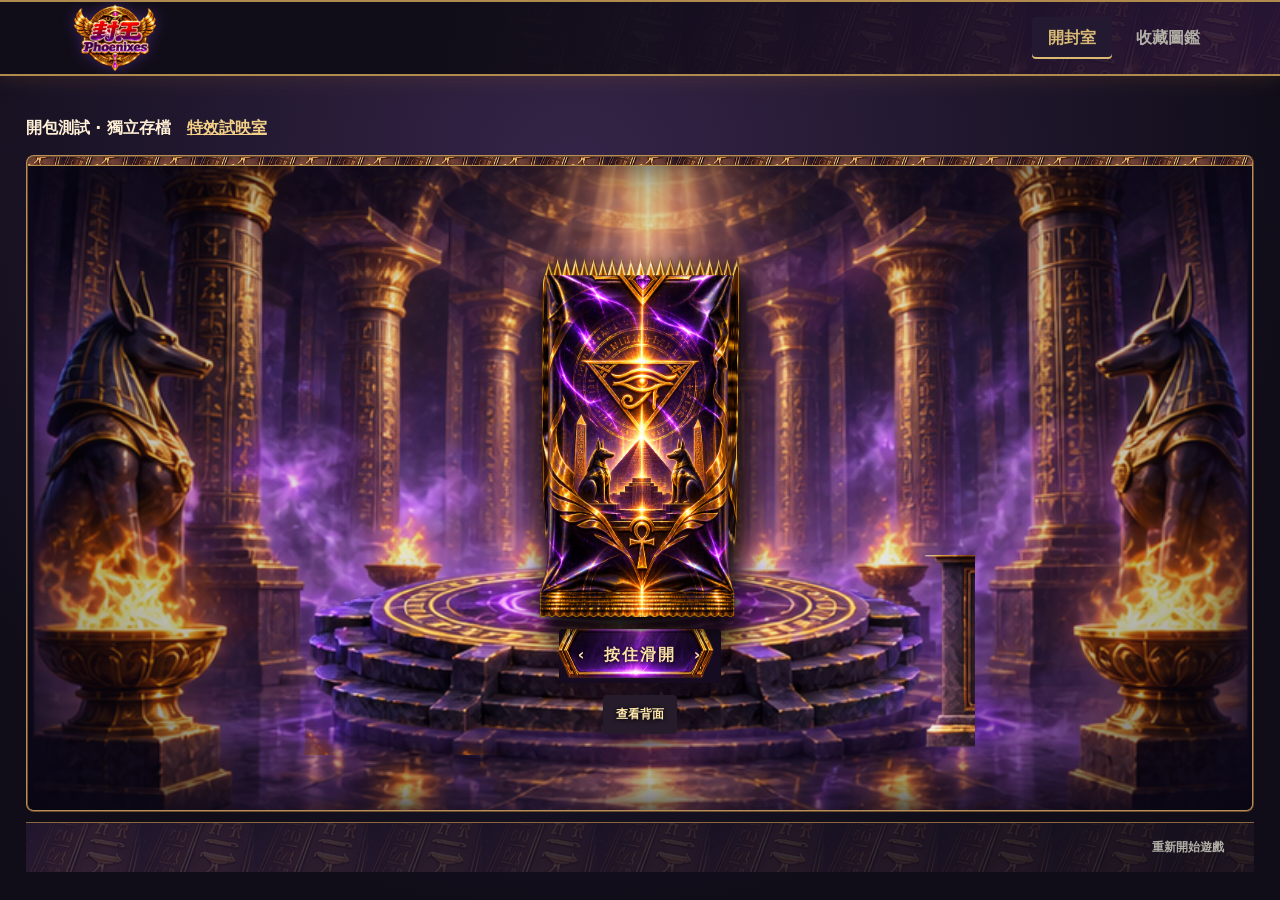
==== commit f9acf010: "deploy: integrate Egyptian Seal formal game" ====
--- a/pack-test.html
+++ b/pack-test.html
@@ -1,5 +1,6 @@
 <!doctype html><html lang="zh-Hant-TW"><head><meta charset="utf-8"><meta name="viewport" content="width=device-width,initial-scale=1"><meta name="theme-color" content="#141410"><meta name="version" content="0.7"><title>開包測試｜埃及魔眼 V0.7｜PHOENIXES CARD COLLECTION GAME｜封王卡牌</title>  <script type="module" crossorigin src="./assets/Effect-CpikUlde.js"></script>
   <script type="module" crossorigin src="./assets/audio-BqNfsclt.js"></script>
-  <script type="module" crossorigin src="./assets/main-Bqu9uLlT.js"></script>
+  <script type="module" crossorigin src="./assets/main-CxAZb0rB.js"></script>
+  <link rel="stylesheet" crossorigin href="./assets/main-BDpV75pr.css">
   <link rel="stylesheet" crossorigin href="./assets/effects-CDIC5dRx.css">
 </head><body style="margin:0"><div id="root"></div></body></html>
--- a/assets/main-BDpV75pr.css
+++ b/assets/main-BDpV75pr.css
@@ -0,0 +1 @@
+.arrival{display:none}.v1-stage{background:#100b1b url(../v1.0/assets/temple-scene.png) center/cover no-repeat!important;border-color:#d9a458;box-shadow:inset 0 0 90px #100817,0 0 35px #7940ce30}.v1-stage:after{content:"";position:absolute;top:0;right:0;bottom:0;left:0;pointer-events:none;background:radial-gradient(ellipse at 50% 44%,transparent 0 24%,#100b1b55 72%,#080510d9 100%);z-index:-1}.temple-atmosphere{position:absolute;top:0;right:0;bottom:0;left:0;pointer-events:none;z-index:0;overflow:hidden}.temple-altar{position:absolute;width:min(67vw,670px);height:min(24vw,230px);bottom:6%;left:50%;transform:translate(-50%);background:url(../v1.0/assets/temple-altar.png) center/contain no-repeat;filter:drop-shadow(0 0 20px #7940ce77)}.temple-brazier{position:absolute;width:clamp(78px,10vw,155px);height:clamp(76px,10vw,145px);bottom:13%;background:center/contain no-repeat;filter:drop-shadow(0 0 15px #ffb14488)}.temple-brazier.left{left:7%;background-image:url(../v1.0/assets/temple-brazier.png)}.temple-brazier.right{right:7%;background-image:url(../v1.0/assets/temple-brazier-large.png)}.booth,.hand,.gold,.stage h2{z-index:2}.booth{filter:drop-shadow(0 10px 16px #09000dcc)}.foil{--pack:url(../v1.0/assets/pack-front.png)!important;filter:drop-shadow(0 24px 18px #06020ccc) brightness(1.06) saturate(1.1)}.foil.back{--pack:url(../relic/eye-back.webp)!important}.foil .pack-art{clip-path:none}.foil .seal-peel{background-image:url(../v1.0/assets/pack-seal-top.png)!important;clip-path:none;transform-origin:50% 100%;mix-blend-mode:screen}.shell{background:url(../v1.0/assets/pack-torn.png) center/contain no-repeat;filter:drop-shadow(0 0 20px #be8b39)}.shell i{display:none}.seal-flash{position:absolute;top:-55%;right:-55%;bottom:-55%;left:-55%;background:url(../v1.0/assets/pack-energy-burst.png) center/contain no-repeat;mix-blend-mode:screen;animation:v1Flash 1.3s ease-out both}.release{filter:hue-rotate(185deg) saturate(1.5)}.gold,.cue,dialog button{border:0!important;background:#160c22 url(../v1.0/assets/ui-button-purple.png) center/100% 100% no-repeat!important;min-height:54px;text-shadow:0 1px 4px #000;box-shadow:none!important}.gold:hover,.cue:hover,dialog button:hover{filter:brightness(1.16) saturate(1.12)}.rotate-pack{border:0;background:#130d1f url(../v1.0/assets/ui-button-gold.png) center/100% 100% no-repeat;color:#ffe8ad;min-height:39px;padding:4px 30px;text-shadow:0 1px 4px #000}.slot{border:1px solid #d9a458;background:#120a1d url(../v1.0/assets/material-obsidian.png) center/cover;padding:3px;box-shadow:0 12px 20px #000b}.rare{border-color:#ffe7a1;box-shadow:0 0 18px #f5bc5c88,0 0 45px #7940ce66}.rare .sr{width:130%;height:105%;right:-15%;bottom:-25%;background:url(../v1.0/assets/sr-emblem.png) center/contain no-repeat;filter:drop-shadow(0 0 13px #ffdc71) drop-shadow(0 0 24px #7940ce);animation:v1Sr 1.65s cubic-bezier(.12,.7,.18,1) both}.rare .summon:after{content:"";position:absolute;top:-62%;right:-62%;bottom:-62%;left:-62%;background:url(../v1.0/assets/sr-ring.png) center/contain no-repeat;mix-blend-mode:screen;animation:v1Spin 3.5s linear infinite}.rare .card-glint,.legend .foil-light{background-image:url(../v1.0/assets/material-holographic.png);background-size:cover;mix-blend-mode:screen;opacity:.36}.inspection{padding:12px;background:#0d0717 url(../v1.0/assets/material-amethyst.png) center/cover;border:10px solid transparent;border-image:url(../v1.0/assets/ui-panel-ornament.png) 18 stretch}.inspection .inspect-fx:after{content:"";position:absolute;top:-48%;right:-48%;bottom:-48%;left:-48%;background:url(../v1.0/assets/sr-summoning-ring.png) center/contain no-repeat;mix-blend-mode:screen;animation:v1Spin 4s linear infinite}.gallery{background:#120a1ddd url(../v1.0/assets/material-hieroglyph.png) center/280px;border-image:url(../v1.0/assets/ui-panel-ornament.png) 18 stretch}.gallery:before{background-image:url(../v1.0/assets/ui-panel-ornament.png);background-size:450px 75px;height:10px}.stage .cue{display:inline-grid;place-items:center}.v1-stage.summoning:before{content:"";position:absolute;top:0;right:0;bottom:0;left:0;background:url(../v1.0/assets/vfx-lightning.png) center/cover no-repeat;mix-blend-mode:screen;opacity:.36;animation:v1Flash 1.45s ease-out both;pointer-events:none}@keyframes v1Spin{to{transform:rotate(1turn)}}@keyframes v1Flash{0%,to{opacity:0}18%,54%{opacity:1}}@keyframes v1Sr{0%{opacity:0;transform:scale(.35) rotate(-10deg)}48%{opacity:1;transform:scale(1.16) rotate(2deg)}70%{transform:scale(.94)}to{opacity:1;transform:scale(1)}}@media(max-width:650px){.temple-brazier{bottom:19%;width:76px;height:76px}.temple-brazier.left{left:0}.temple-brazier.right{right:0}.temple-altar{width:88vw;bottom:10%}.v1-stage{background-position:center}.foil{width:clamp(156px,47vw,208px)}}@media(prefers-reduced-motion:reduce){.rare .summon:after,.inspection .inspect-fx:after{animation:none}}
